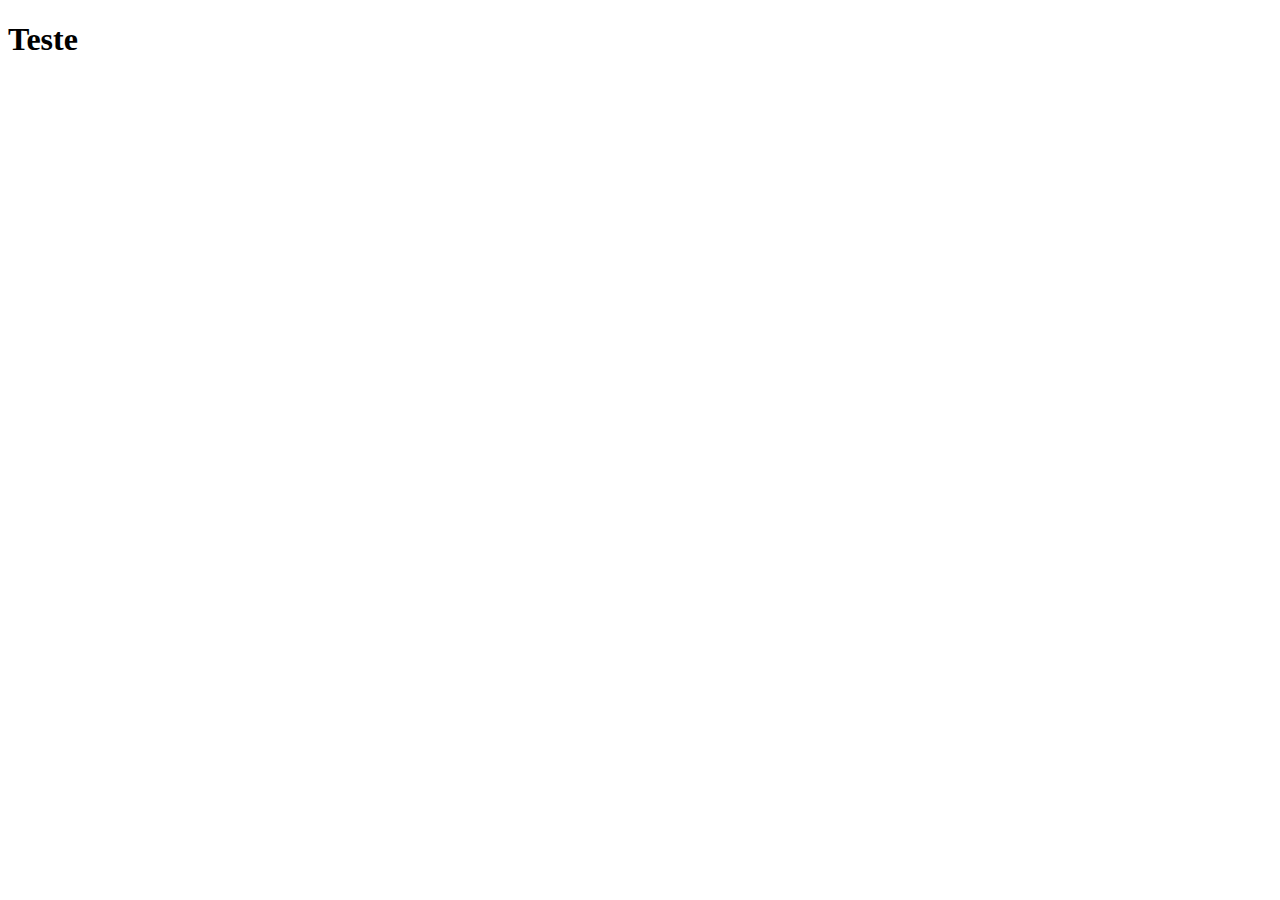
==== index.html @ 414fd6d8 "alterações nos arquivos e criando página" ====
<!DOCTYPE html>
<html lang="pt-br">
<head>
    <meta charset="UTF-8">
    <meta http-equiv="X-UA-Compatible" content="IE=edge">
    <meta name="viewport" content="width=device-width, initial-scale=1.0">
    <link rel="shortcut icon" href="favicon.ico" type="image/x-icon">
    <title>Projeto Redes Sociais</title>
</head>
<body>
    <h1>Teste</h1>
</body>
</html>
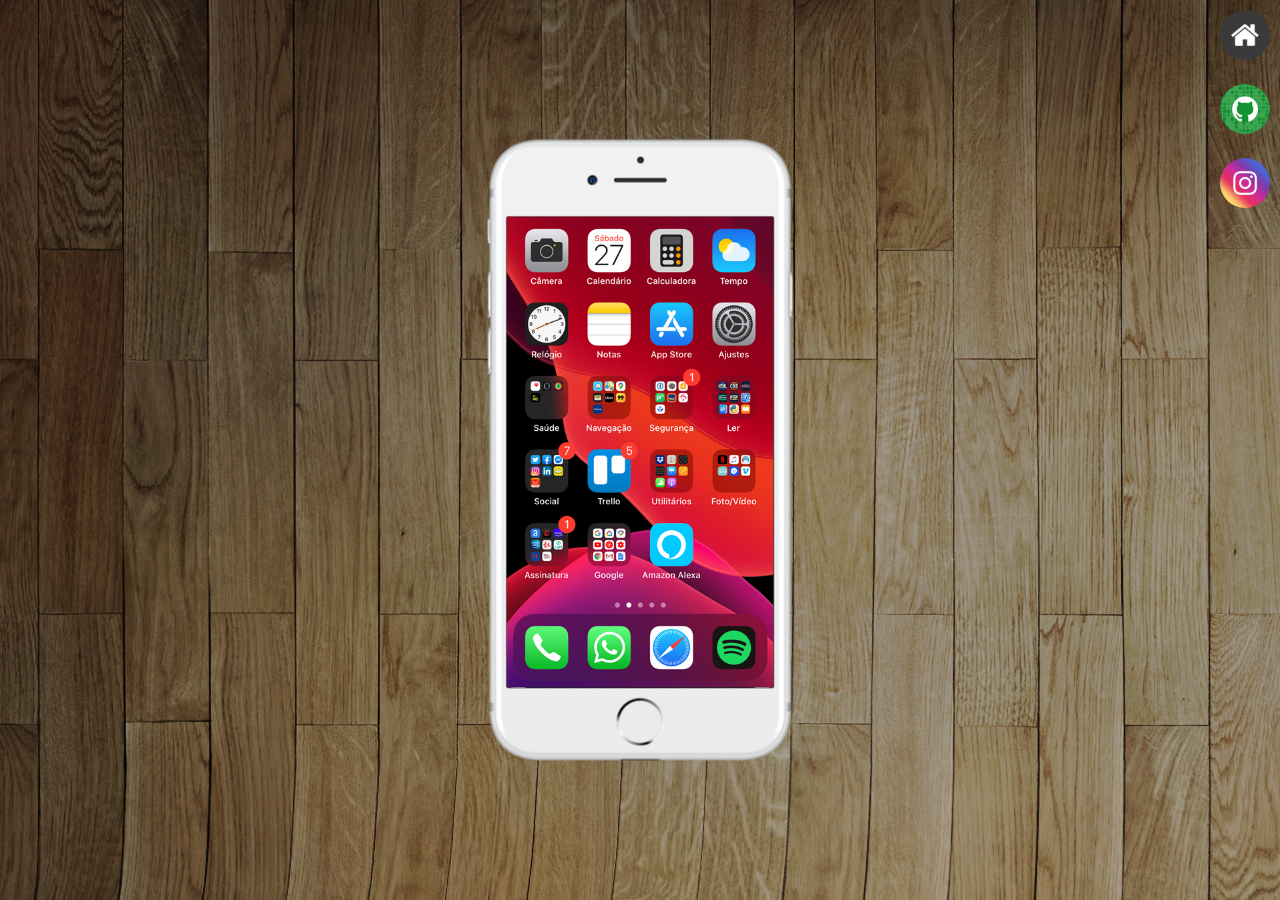
==== commit f4644f31: "fiz a base do projeto" ====
--- a/index.html
+++ b/index.html
@@ -6,8 +6,20 @@
     <meta name="viewport" content="width=device-width, initial-scale=1.0">
     <link rel="shortcut icon" href="favicon.ico" type="image/x-icon">
     <title>Projeto Redes Sociais</title>
+    <link rel="stylesheet" href="estilos/style.css">
 </head>
 <body>
-    <h1>Teste</h1>
+    <main>
+        <div id="celular">
+            <iframe src="home.html" frameborder="0" name="tela" id="tela"></iframe></iframe>
+        </div>
+    </main>
+    <nav>
+        <a href="home.html" target="tela"><img src="imagens/logo-home.jpg" alt=""></a>
+        <br>
+        <a href="#"><img src="imagens/logo-github.jpg" alt=""></a>
+        <br>
+        <a href="#"><img src="imagens/logo-instagram.jpg" alt=""></a>
+    </nav>
 </body>
 </html>--- a/estilos/style.css
+++ b/estilos/style.css
@@ -0,0 +1,43 @@
+* {
+    margin: 0px;
+    padding: 0px;
+}
+
+body {
+    background-image: url("../imagens/fundo-madeira.jpg");
+}
+
+#celular {
+    background-image: url("../imagens/frame-iphone.png");
+    position: absolute;
+    top: 50%;
+    left: 50%;
+    transform: translate(-50%, -50%);
+    height: 627px;
+    width: 311px;
+}
+
+#celular iframe {
+    background-image: url("../imagens/frame-iphone.png");
+    background-size: cover;
+    position: relative;
+    top: 80px;
+    left: 22px;
+    height: 471px;
+    width: 267px;
+}
+
+#tela {
+    height: 471px;
+    width: 267px;
+}
+
+nav {
+    text-align: right;
+}
+
+nav a img {
+    width: 50px;
+    border-radius: 50%;
+    margin: 10px;
+}